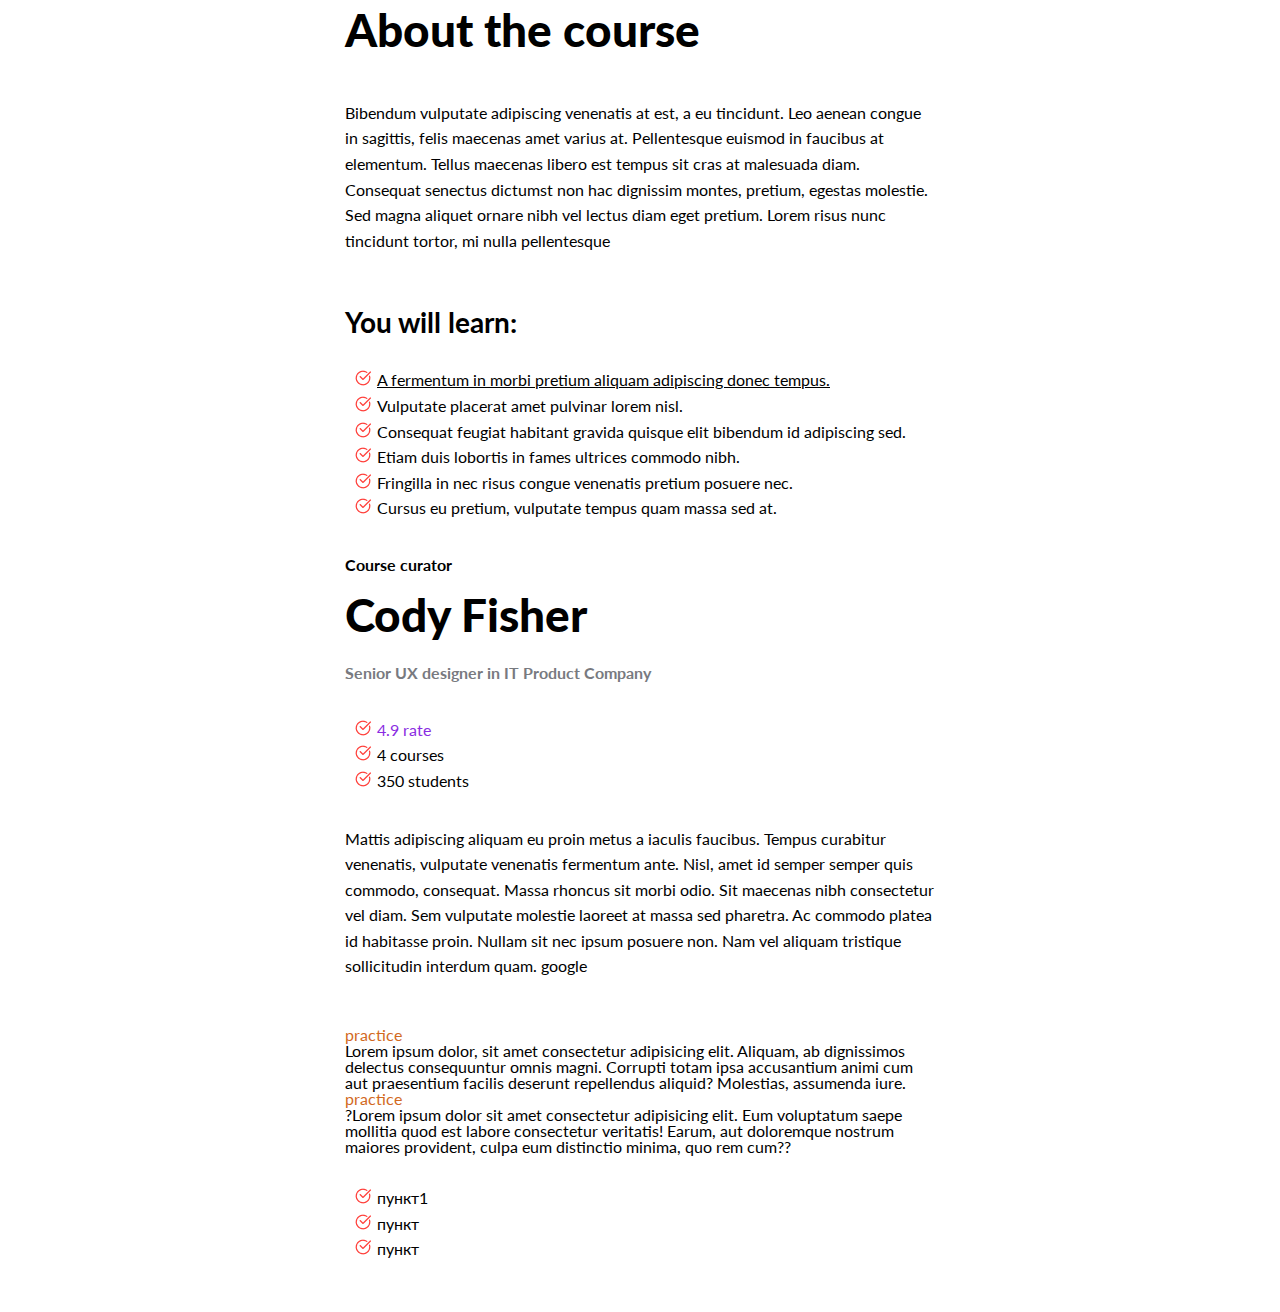
==== lesson8/index.html @ 189a7955 "Add files via upload" ====
<!DOCTYPE html>
<html lang="en">

	<head>
		<meta charset="UTF-8">
		<meta http-equiv="X-UA-Compatible" content="IE=edge">
		<meta name="viewport" content="width=device-width, initial-scale=1.0">
		<link rel="stylesheet" href="css/reset.css">
		<link rel="stylesheet" href="css/style.css">
		<title>lesson8</title>
	</head>

	<body>
		<header class="header"></header>
		<main class="page">
			<div class="about_course">
				<h1 class="subject">About the course</h1>
				<div class="course">
					<div class="text course">
						<p>Bibendum vulputate adipiscing venenatis at est, a eu tincidunt. Leo aenean congue in sagittis, felis maecenas amet varius at. Pellentesque euismod in faucibus at elementum. Tellus maecenas libero est tempus sit cras at malesuada diam. Consequat senectus dictumst non hac dignissim montes, pretium, egestas molestie. Sed magna aliquet ornare nibh vel lectus diam eget pretium. Lorem risus nunc tincidunt tortor, mi nulla pellentesque</p>
					</div>
					<h2>You will learn:</h2>
					<ul class="course_list">
						<li>A fermentum in morbi pretium aliquam adipiscing donec tempus.</li>
						<li>Vulputate placerat amet pulvinar lorem nisl.</li>
						<li>Consequat feugiat habitant gravida quisque elit bibendum id adipiscing sed.</li>
						<li>Etiam duis lobortis in fames ultrices commodo nibh.</li>
						<li>Fringilla in nec risus congue venenatis pretium posuere nec.</li>
						<li>Cursus eu pretium, vulputate tempus quam massa sed at.</li>
					</ul>
				</div>
				<div class="about_curator">
					<h3>Course curator</h3>
					<h1 class="title">Cody Fisher</h1>
					<h3 class="tiny">Senior UX designer in IT Product Company</h3>
					<ul class="curator_list">
						<li>4.9 rate</li>
						<li>4 courses</li>
						<li>350 students</li>
					</ul>
					<div class="text curator">
						<p>Mattis adipiscing aliquam eu proin metus a iaculis faucibus. Tempus curabitur venenatis, vulputate venenatis fermentum ante. Nisl, amet id semper semper quis commodo, consequat. Massa rhoncus sit morbi odio. Sit maecenas nibh consectetur vel diam. Sem vulputate molestie laoreet at massa sed pharetra. Ac commodo platea id habitasse proin. Nullam sit nec ipsum posuere non. Nam vel aliquam tristique sollicitudin interdum quam. <a href="http://google.com" class="link">google</a></p>
					</div>
				</div>
				<div class="practice">
					<div class="before">
						<p>Lorem ipsum dolor, sit amet consectetur adipisicing elit. Aliquam, ab dignissimos delectus consequuntur omnis magni. Corrupti totam ipsa accusantium animi cum aut praesentium facilis deserunt repellendus aliquid? Molestias, assumenda iure.</p>
					</div>
					<span>Lorem ipsum dolor sit amet consectetur adipisicing elit. Eum voluptatum saepe mollitia quod est labore consectetur veritatis! Earum, aut doloremque nostrum maiores provident, culpa eum distinctio minima, quo rem cum?</span>
					<ul class="hover">
						<li>пункт1
							<ul>
								<li>підпункт</li>
							</ul>
						</li>
						<li>пункт
							<ul>
								<li>підпункт</li>
							</ul>
						</li>
						<li>пункт</li>
					</ul>
				</div>
		</main>
		<footer></footer>

	</body>

</html>
---- lesson8/css/style.css ----
@import url('https://fonts.googleapis.com/css2?family=Lato:wght@400;700;900&display=swap');

.about_curator,
.about_course {
	max-width: 590px;
	margin: 0 auto;
	font-family: Lato;
}

h1.subject {
	font-weight: 900;
	font-size: 46px;
	margin-bottom: 40px;
	line-height: 59.8px;
}

.text {
	font-weight: 400;
	font-size: 16px;
	line-height: 25.6px;
	margin-bottom: 48px;
}

h2 {
	font-weight: 700;
	font-size: 28px;
	line-height: 42px;
	margin-bottom: 24px;
}

ul {
	margin-bottom: 32px;
}

li::before {
	background: url("../img/Vector.png") 10px 0px no-repeat;
	content: '';
	padding-left: 32px;
	margin-bottom: 4px;
	line-height: 25.6px;
}

.course li:first-child {
	text-decoration: underline;
}

.course li:nth-child(even):hover {
	color: chartreuse;
}

h3 {
	font-weight: 700;
	font-size: 16px;
	line-height: 24px;
	margin-bottom: 8px;
}

h1.title {
	font-weight: 900;
	font-size: 46px;
	line-height: 59.8px;
	margin-bottom: 16px;
}

h3.tiny {
	color: #787A80;
	margin-bottom: 32px;
}

.courator_list {
	margin-bottom: 4px;
}

.link:active {
	text-decoration: underline;
}

.about_curator li:first-of-type {
	color: blueviolet;
}

.practice {
	margin-bottom: 50px;
}

.before::before {
	content: 'practice';
	color: chocolate;
}

.before::after {
	content: 'practice';
	color: chocolate;
}

span::before {
	content: '?';
}

span::after {
	content: '?';
}

span {
	display: block;
	margin-bottom: 30px;
}

.hover ul {
	display: none;
}

.hover li:hover ul {
	display: block;
}
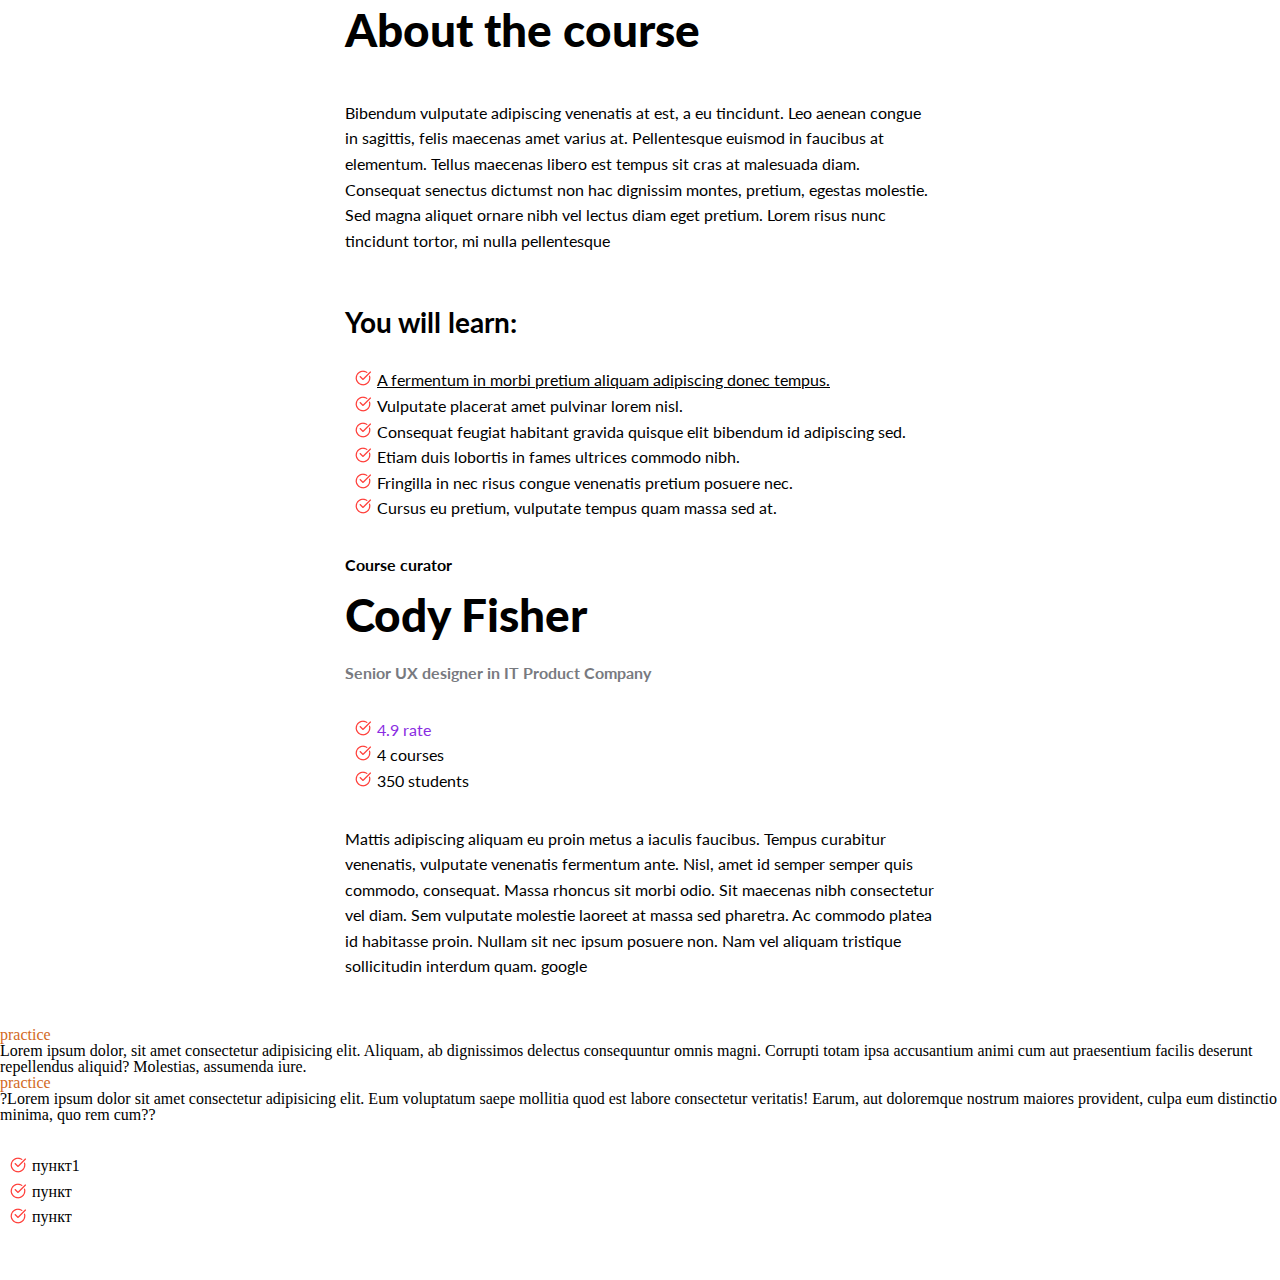
==== commit 91e5d5ba: "123" ====
--- a/lesson8/index.html
+++ b/lesson8/index.html
@@ -29,41 +29,41 @@
 						<li>Cursus eu pretium, vulputate tempus quam massa sed at.</li>
 					</ul>
 				</div>
-				<div class="about_curator">
-					<h3>Course curator</h3>
-					<h1 class="title">Cody Fisher</h1>
-					<h3 class="tiny">Senior UX designer in IT Product Company</h3>
-					<ul class="curator_list">
-						<li>4.9 rate</li>
-						<li>4 courses</li>
-						<li>350 students</li>
-					</ul>
-					<div class="text curator">
-						<p>Mattis adipiscing aliquam eu proin metus a iaculis faucibus. Tempus curabitur venenatis, vulputate venenatis fermentum ante. Nisl, amet id semper semper quis commodo, consequat. Massa rhoncus sit morbi odio. Sit maecenas nibh consectetur vel diam. Sem vulputate molestie laoreet at massa sed pharetra. Ac commodo platea id habitasse proin. Nullam sit nec ipsum posuere non. Nam vel aliquam tristique sollicitudin interdum quam. <a href="http://google.com" class="link">google</a></p>
-					</div>
+			</div>
+			<div class="about_curator">
+				<h3>Course curator</h3>
+				<h1 class="title">Cody Fisher</h1>
+				<h3 class="tiny">Senior UX designer in IT Product Company</h3>
+				<ul class="curator_list">
+					<li>4.9 rate</li>
+					<li>4 courses</li>
+					<li>350 students</li>
+				</ul>
+				<div class="text curator">
+					<p>Mattis adipiscing aliquam eu proin metus a iaculis faucibus. Tempus curabitur venenatis, vulputate venenatis fermentum ante. Nisl, amet id semper semper quis commodo, consequat. Massa rhoncus sit morbi odio. Sit maecenas nibh consectetur vel diam. Sem vulputate molestie laoreet at massa sed pharetra. Ac commodo platea id habitasse proin. Nullam sit nec ipsum posuere non. Nam vel aliquam tristique sollicitudin interdum quam. <a href="http://google.com" class="link">google</a></p>
 				</div>
-				<div class="practice">
-					<div class="before">
-						<p>Lorem ipsum dolor, sit amet consectetur adipisicing elit. Aliquam, ab dignissimos delectus consequuntur omnis magni. Corrupti totam ipsa accusantium animi cum aut praesentium facilis deserunt repellendus aliquid? Molestias, assumenda iure.</p>
-					</div>
-					<span>Lorem ipsum dolor sit amet consectetur adipisicing elit. Eum voluptatum saepe mollitia quod est labore consectetur veritatis! Earum, aut doloremque nostrum maiores provident, culpa eum distinctio minima, quo rem cum?</span>
-					<ul class="hover">
-						<li>пункт1
-							<ul>
-								<li>підпункт</li>
-							</ul>
-						</li>
-						<li>пункт
-							<ul>
-								<li>підпункт</li>
-							</ul>
-						</li>
-						<li>пункт</li>
-					</ul>
+			</div>
+			<div class="practice">
+				<div class="before">
+					<p>Lorem ipsum dolor, sit amet consectetur adipisicing elit. Aliquam, ab dignissimos delectus consequuntur omnis magni. Corrupti totam ipsa accusantium animi cum aut praesentium facilis deserunt repellendus aliquid? Molestias, assumenda iure.</p>
 				</div>
+				<span>Lorem ipsum dolor sit amet consectetur adipisicing elit. Eum voluptatum saepe mollitia quod est labore consectetur veritatis! Earum, aut doloremque nostrum maiores provident, culpa eum distinctio minima, quo rem cum?</span>
+				<ul class="hover">
+					<li>пункт1
+						<ul>
+							<li>підпункт</li>
+						</ul>
+					</li>
+					<li>пункт
+						<ul>
+							<li>підпункт</li>
+						</ul>
+					</li>
+					<li>пункт</li>
+				</ul>
+			</div>
 		</main>
 		<footer></footer>
-
 	</body>
 
 </html>